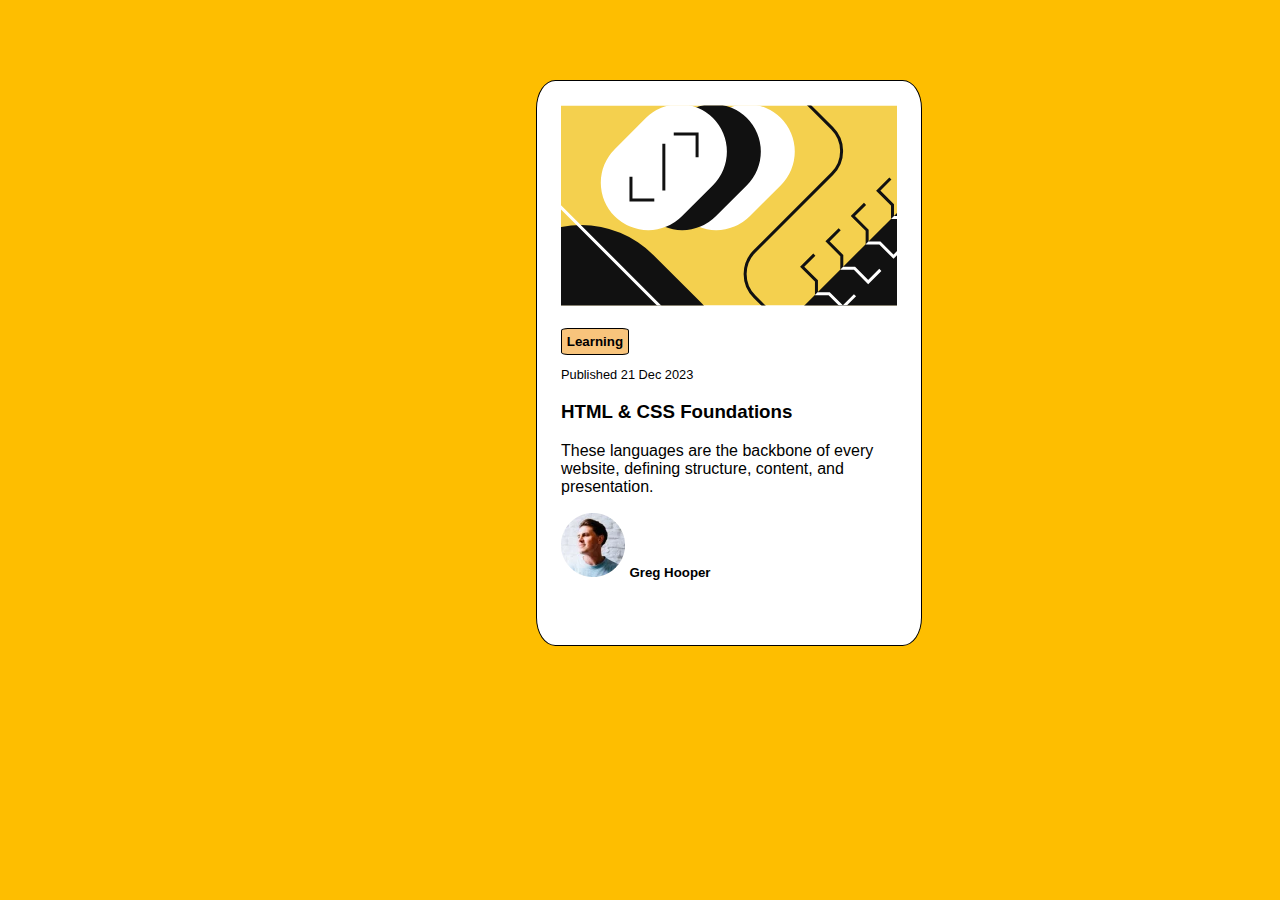
==== index.html @ 2285c583 "column classes" ====
<!DOCTYPE html>
<html lang="en">
<head>
    <meta charset="UTF-8">
    <meta name="viewport" content="width=device-width, initial-scale=1.0">
    <title>Blog Preview Card</title>
    <link rel="stylesheet" href="styles.css">
</head>
<body>
    <row>
    <div class="container" id="headerImage">
        <img id="image" src="images/illustration-article.svg">
        <br>
        <br>
        <div>
            <button id="learningBtn"><span><b>Learning</b></span></button>
        </div>
        <div>
            <p id="publishingDate">Published 21 Dec 2023<p>
            <h3>HTML & CSS Foundations</h3>
            <p id="definition">These languages are the backbone of every website, defining structure, content, and presentation.</p>
        </div>
        <div>
               <img src="images/image-avatar.webp" id="avatar"> 
               <h5 id="name">Greg Hooper</h5>
        </div>
    </div>
    </row>
    <script src="main.js"></script>
</body>
</html>
---- styles.css ----
body{
    overflow: hidden;
    position: absolute;
    display: flex;
    background-color: #febe00;
    font-family: Verdana, Geneva, Tahoma, sans-serif;
  }

  #headerImage {
    padding-top: 1.5rem;
    padding-bottom: 4rem;
    padding-left: 1.5rem;
    padding-right: 1.5rem;
    margin: 0 auto;
    border: .1rem solid black;
    background-color: #ffffff;
    border-radius: 5%;
    position: relative;
    left: 33rem;
    top: 4.5rem;
  }

  #learningBtn {
    color: black;
    background-color: #f8c47c;
    border-radius: 10%;
    padding: .3rem;
    border: .1rem solid black;
  }

  #publishingDate {
    font-size: .8rem;
  }

  #definition {
    width: 20rem;
  }

  #icon {
    float: right;
    display: inline;
  }

  #name {
    clear: right;
    display: inline;
  }


  //ADD BOOTSTRAP COLUMNS TO MAKE THE WEBSITE MOBILE AND TABLET RESPONSIVE - PROBABLY NEED TO EMBED MY DIV IN A ROW IN ORDER TO DO THAT//
  //GET THE BUTTON TO WORK ON JAVASCRIPT//
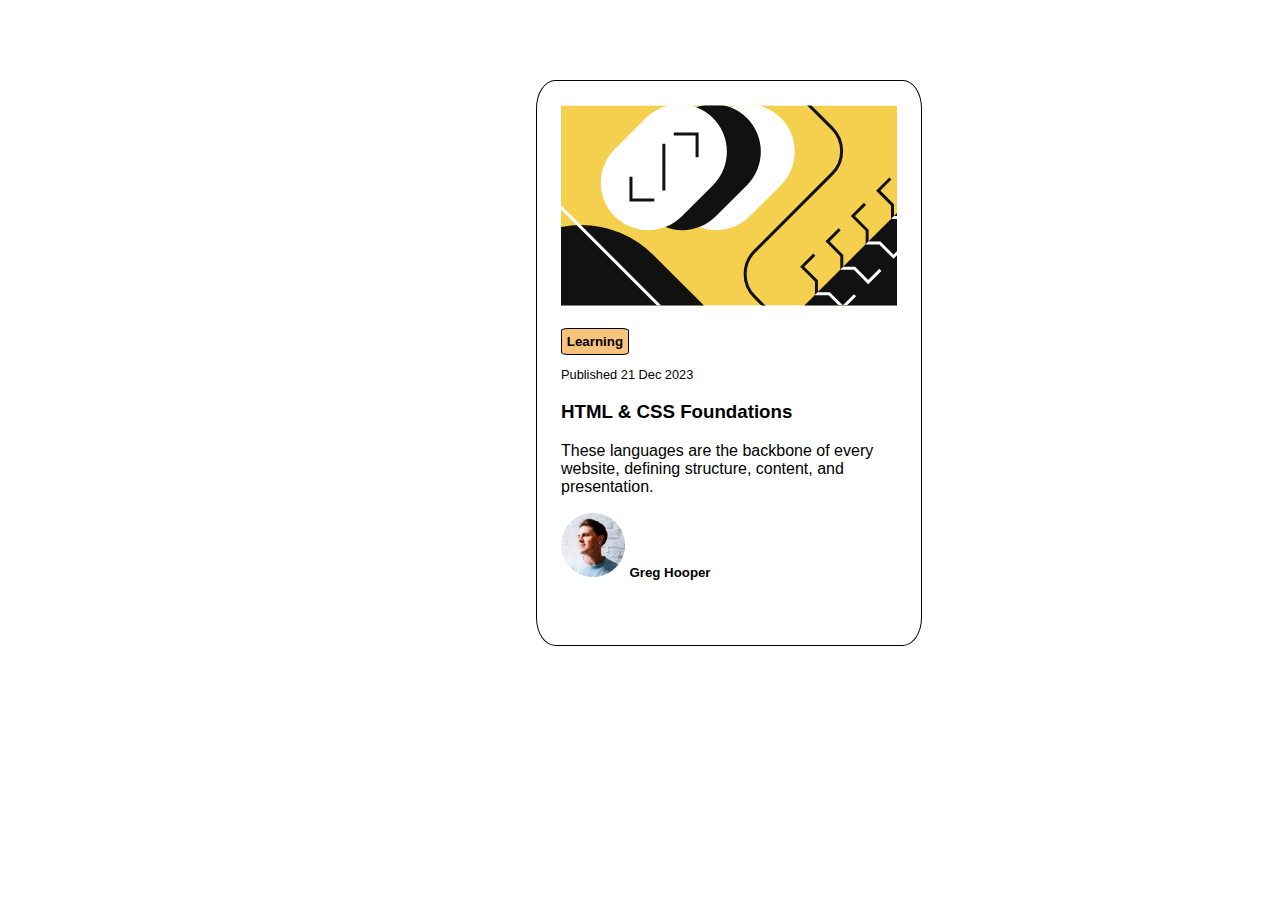
==== commit 9a20ba35: "bootstrap introduced, and am now using a different bootstrap colour in <body>" ====
--- a/index.html
+++ b/index.html
@@ -5,8 +5,9 @@
     <meta name="viewport" content="width=device-width, initial-scale=1.0">
     <title>Blog Preview Card</title>
     <link rel="stylesheet" href="styles.css">
+    <link rel="stylesheet" href="https://stackpath.bootstrapcdn.com/bootstrap/4.2.1/css/bootstrap.min.css" integrity="sha384-GJzZqFGwb1QTTN6wy59ffF1BuGJpLSa9DkKMp0DgiMDm4iYMj70gZWKYbI706tWS" crossorigin="anonymous">
 </head>
-<body>
+<body class="bg-warning">
     <row>
     <div class="container" id="headerImage">
         <img id="image" src="images/illustration-article.svg">
--- a/styles.css
+++ b/styles.css
@@ -2,7 +2,6 @@
     overflow: hidden;
     position: absolute;
     display: flex;
-    background-color: #febe00;
     font-family: Verdana, Geneva, Tahoma, sans-serif;
   }
 
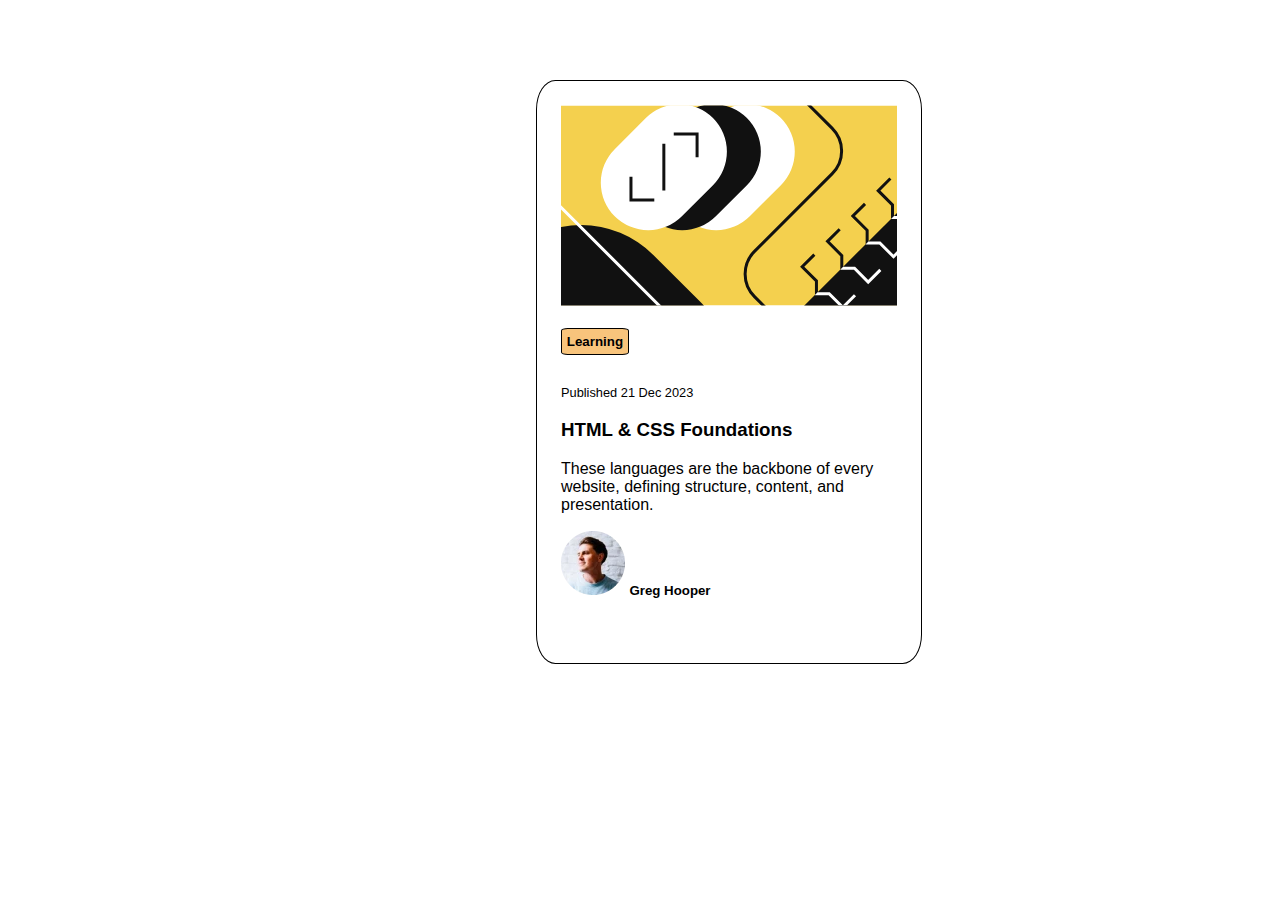
==== commit 7d2ed1b6: "Have created the section as a bootstrap card which I will now resize using bootstrap columns" ====
--- a/index.html
+++ b/index.html
@@ -10,21 +10,26 @@
 <body class="bg-warning">
     <row>
     <div class="container" id="headerImage">
-        <img id="image" src="images/illustration-article.svg">
-        <br>
-        <br>
-        <div>
-            <button id="learningBtn"><span><b>Learning</b></span></button>
+        <div class="card">
+            <div class="card-header"><img id="image" src="images/illustration-article.svg"></div>
+            <br>
+            <div class="card-body">
+                <div>
+                <button id="learningBtn"><span><b>Learning</b></span></button>
+                </div>
+                <br>
+                <div>
+                    <p id="publishingDate">Published 21 Dec 2023<p>
+                        <h3>HTML & CSS Foundations</h3>
+                        <p id="definition">These languages are the backbone of every website, defining structure, content, and presentation.</p>
+                </div>
+            </div>
+            <div class="card-footer">
+                <img src="images/image-avatar.webp" id="avatar"> 
+                <h5 id="name">Greg Hooper</h5>   
+            </div>
         </div>
-        <div>
-            <p id="publishingDate">Published 21 Dec 2023<p>
-            <h3>HTML & CSS Foundations</h3>
-            <p id="definition">These languages are the backbone of every website, defining structure, content, and presentation.</p>
-        </div>
-        <div>
-               <img src="images/image-avatar.webp" id="avatar"> 
-               <h5 id="name">Greg Hooper</h5>
-        </div>
+        
     </div>
     </row>
     <script src="main.js"></script>
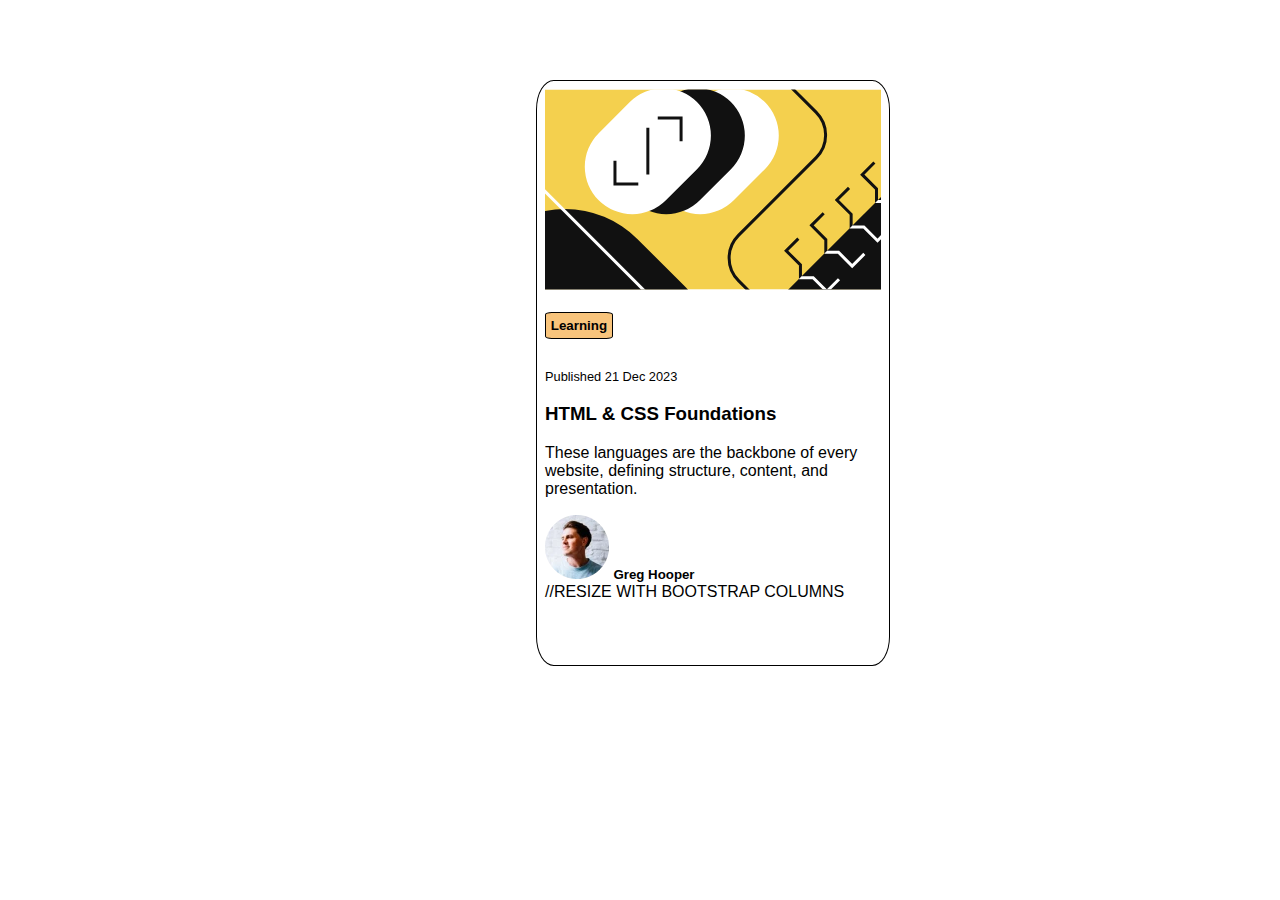
==== commit 07f912ec: "Image is now showing on all screen sizes but it needs to be centered and resized on tablet and mobil" ====
--- a/index.html
+++ b/index.html
@@ -10,28 +10,34 @@
 <body class="bg-warning">
     <row>
     <div class="container" id="headerImage">
-        <div class="card">
-            <div class="card-header"><img id="image" src="images/illustration-article.svg"></div>
-            <br>
-            <div class="card-body">
-                <div>
-                <button id="learningBtn"><span><b>Learning</b></span></button>
+        <div class="container">
+            <div class="row">
+              <div class="col-md-12 col-sm-12 col-xs-12">
+                <div class="card">
+                    <div class="card-header"><img id="image" src="images/illustration-article.svg"></div>
+                    <br>
+                    <div class="card-body">
+                        <div>
+                        <button id="learningBtn"><span><b>Learning</b></span></button>
+                        </div>
+                        <br>
+                        <div>
+                            <p id="publishingDate">Published 21 Dec 2023<p>
+                                <h3>HTML & CSS Foundations</h3>
+                                <p id="definition">These languages are the backbone of every website, defining structure, content, and presentation.</p>
+                        </div>
+                    </div>
+                    <div class="card-footer">
+                        <img src="images/image-avatar.webp" id="avatar"> 
+                        <h5 id="name">Greg Hooper</h5>   
+                    </div>
                 </div>
-                <br>
-                <div>
-                    <p id="publishingDate">Published 21 Dec 2023<p>
-                        <h3>HTML & CSS Foundations</h3>
-                        <p id="definition">These languages are the backbone of every website, defining structure, content, and presentation.</p>
-                </div>
+              </div>
             </div>
-            <div class="card-footer">
-                <img src="images/image-avatar.webp" id="avatar"> 
-                <h5 id="name">Greg Hooper</h5>   
-            </div>
-        </div>
-        
+          </div>
+        //RESIZE WITH BOOTSTRAP COLUMNS
     </div>
     </row>
     <script src="main.js"></script>
 </body>
-</html>+</html>
--- a/styles.css
+++ b/styles.css
@@ -6,10 +6,10 @@
   }
 
   #headerImage {
-    padding-top: 1.5rem;
+    padding-top: 0.5rem;
     padding-bottom: 4rem;
-    padding-left: 1.5rem;
-    padding-right: 1.5rem;
+    padding-left: 0.5rem;
+    padding-right: 0.5rem;
     margin: 0 auto;
     border: .1rem solid black;
     background-color: #ffffff;
@@ -18,6 +18,7 @@
     left: 33rem;
     top: 4.5rem;
   }
+
 
   #learningBtn {
     color: black;
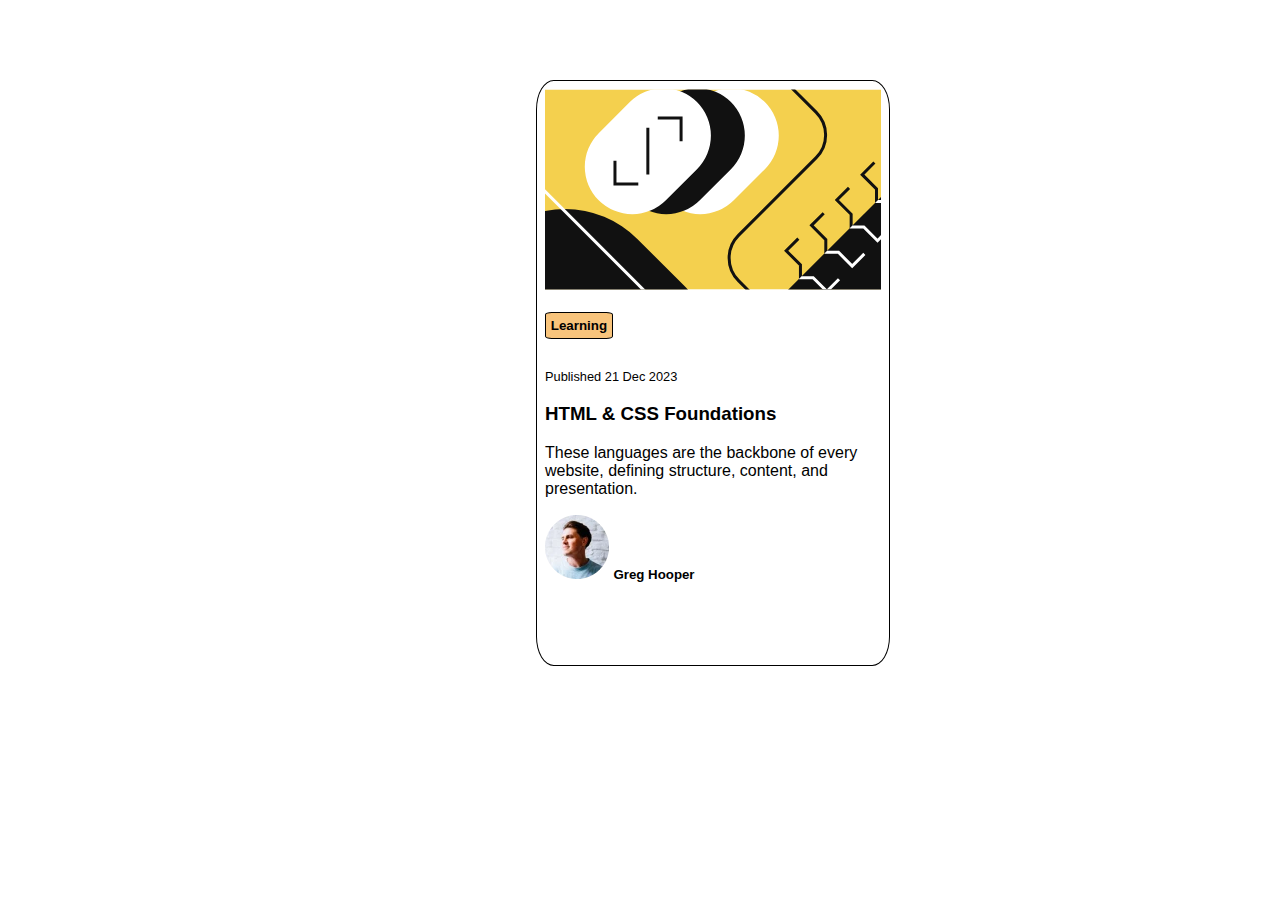
==== commit 8105fdaa: "Update index.html" ====
--- a/index.html
+++ b/index.html
@@ -10,10 +10,10 @@
 <body class="bg-warning">
     <row>
     <div class="container" id="headerImage">
-        <div class="container">
+        <div class="container fill">
             <div class="row">
               <div class="col-md-12 col-sm-12 col-xs-12">
-                <div class="card">
+                <div class="card fill">
                     <div class="card-header"><img id="image" src="images/illustration-article.svg"></div>
                     <br>
                     <div class="card-body">
@@ -35,7 +35,7 @@
               </div>
             </div>
           </div>
-        //RESIZE WITH BOOTSTRAP COLUMNS
+        <br>
     </div>
     </row>
     <script src="main.js"></script>
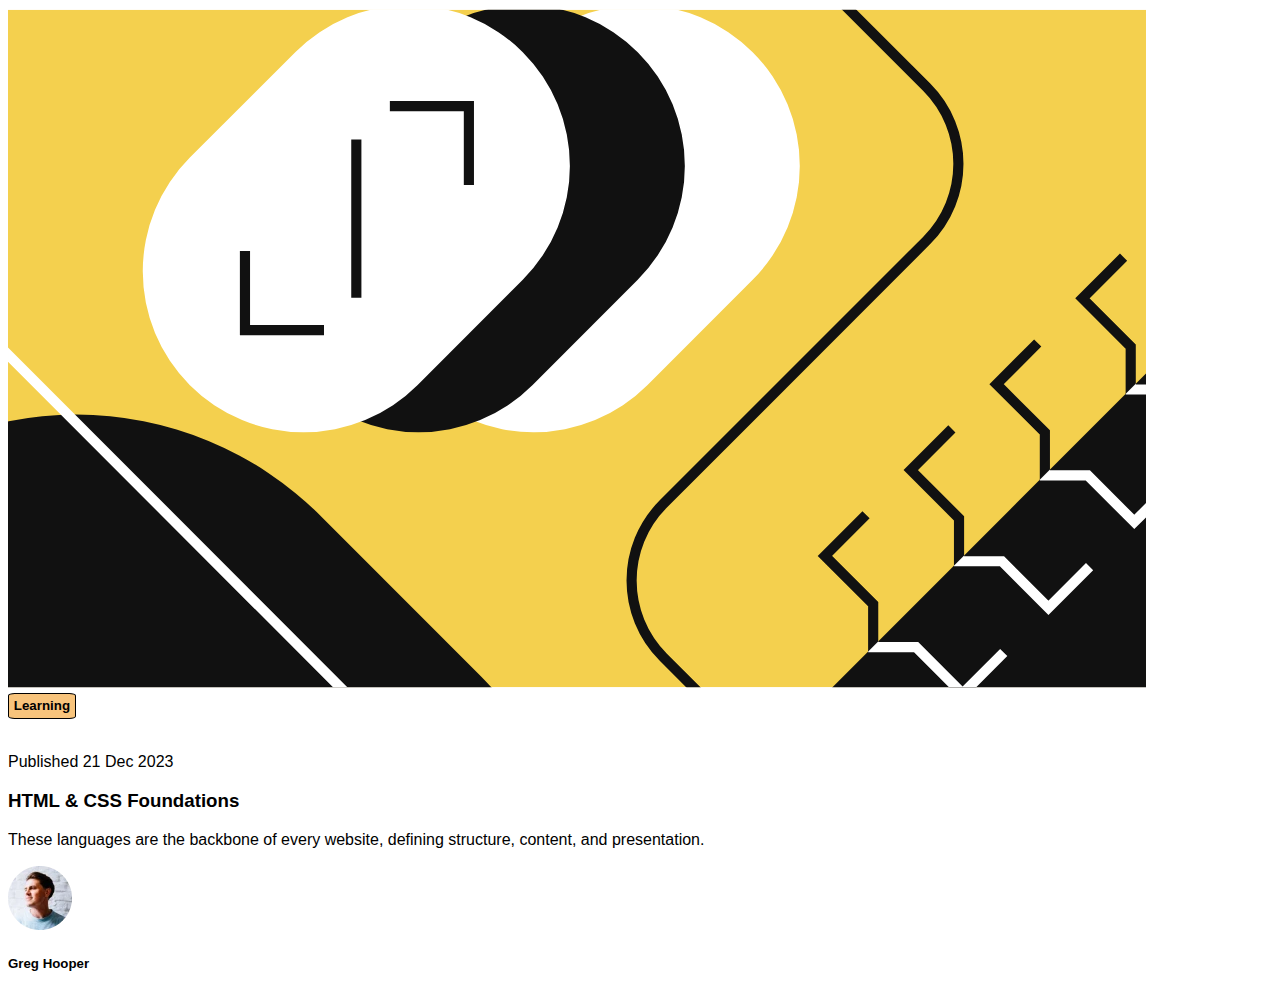
==== commit 972d21e8: "HTML file changed to index.html" ====
--- a/index.html
+++ b/index.html
@@ -4,18 +4,18 @@
     <meta charset="UTF-8">
     <meta name="viewport" content="width=device-width, initial-scale=1.0">
     <title>Blog Preview Card</title>
-    <link rel="stylesheet" href="styles.css">
+    <link rel="stylesheet" href="COPYTEST.css">
     <link rel="stylesheet" href="https://stackpath.bootstrapcdn.com/bootstrap/4.2.1/css/bootstrap.min.css" integrity="sha384-GJzZqFGwb1QTTN6wy59ffF1BuGJpLSa9DkKMp0DgiMDm4iYMj70gZWKYbI706tWS" crossorigin="anonymous">
 </head>
 <body class="bg-warning">
-    <row>
-    <div class="container" id="headerImage">
-        <div class="container fill">
-            <div class="row">
-              <div class="col-md-12 col-sm-12 col-xs-12">
-                <div class="card fill">
-                    <div class="card-header"><img id="image" src="images/illustration-article.svg"></div>
-                    <br>
+    <main>
+    <div class="container-fluid d-flex flex-column min-vh-100 min-vw-100">
+        <div class="d-flex flex-grow-1 justify-content-center align-items-center">
+        <div class="row justify-content-center">
+                <div class="card text-center">
+                    <div class="card-header">
+                        <img id="image" src="images/illustration-article.svg">
+                    </div>
                     <div class="card-body">
                         <div>
                         <button id="learningBtn"><span><b>Learning</b></span></button>
@@ -27,17 +27,16 @@
                                 <p id="definition">These languages are the backbone of every website, defining structure, content, and presentation.</p>
                         </div>
                     </div>
-                    <div class="card-footer">
+                    <div class="card-footer text-muted">
                         <img src="images/image-avatar.webp" id="avatar"> 
                         <h5 id="name">Greg Hooper</h5>   
+                        </div>
                     </div>
-                </div>
-              </div>
             </div>
-          </div>
-        <br>
+        </div>
     </div>
-    </row>
+    </main>
     <script src="main.js"></script>
+    <script src="https://stackpath.bootstrapcdn.com/bootstrap/5.1.3/js/bootstrap.bundle.min.js"></script>
 </body>
 </html>
--- a/COPYTEST.css
+++ b/COPYTEST.css
@@ -0,0 +1,17 @@
+
+body{
+  font-family: Verdana, Geneva, Tahoma, sans-serif;
+}
+
+#image {
+  width: 90%;
+}
+
+#learningBtn {
+  color: black;
+  background-color: #f8c47c;
+  border-radius: 10%;
+  padding: .3rem;
+  border: .1rem solid black;
+}
+
